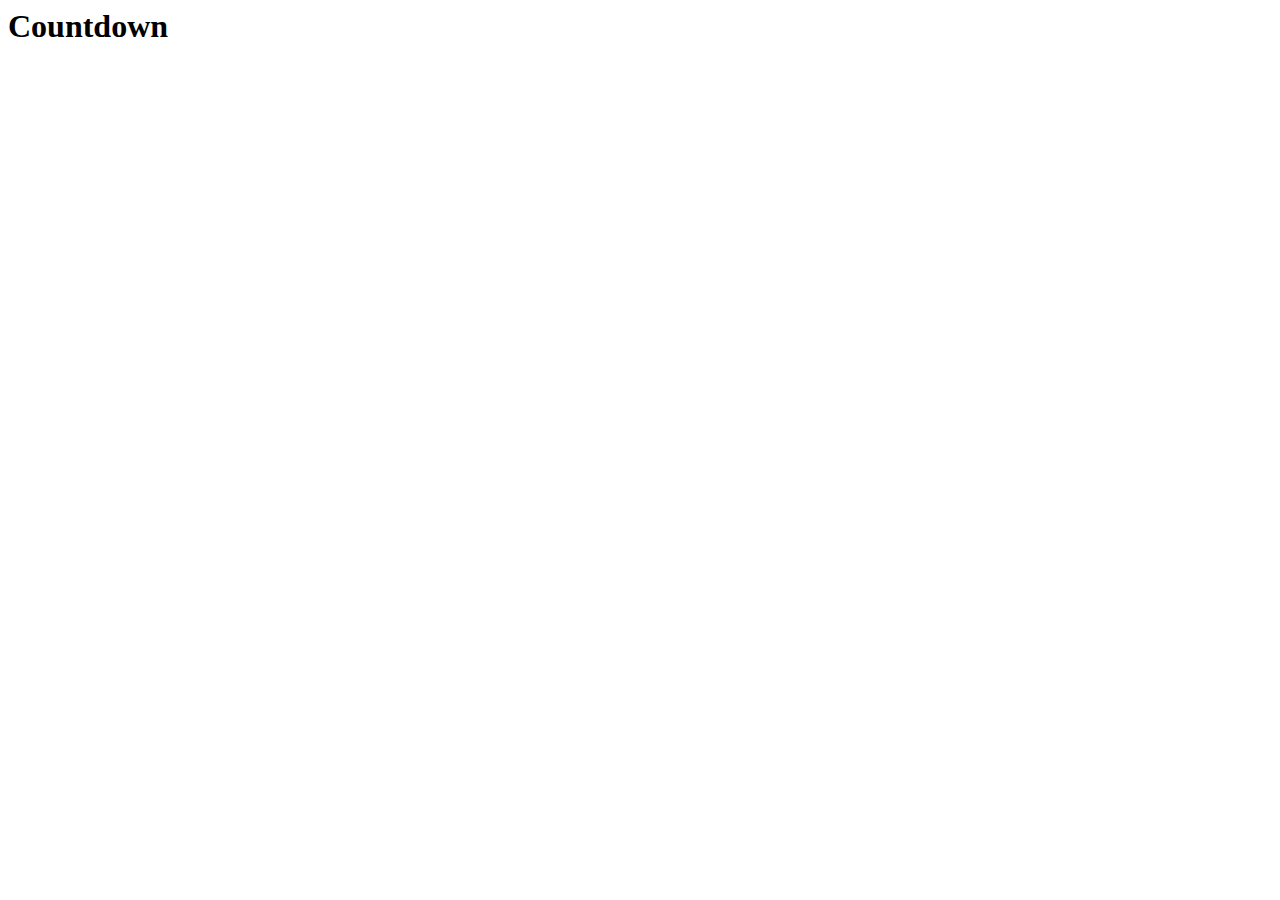
==== countdown/index.html @ 10dc55cc "Add a folder for a countdown timer" ====
<html lang="en">
<head>
    <meta charset="UTF-8">
    <meta http-equiv="X-UA-Compatible" content="IE=edge">
    <meta name="viewport" content="width=device-width, initial-scale=1.0">
    <title>3950 Aftelklok</title>
</head>
<body>
    <h1>Countdown</h1>
</body>
</html>
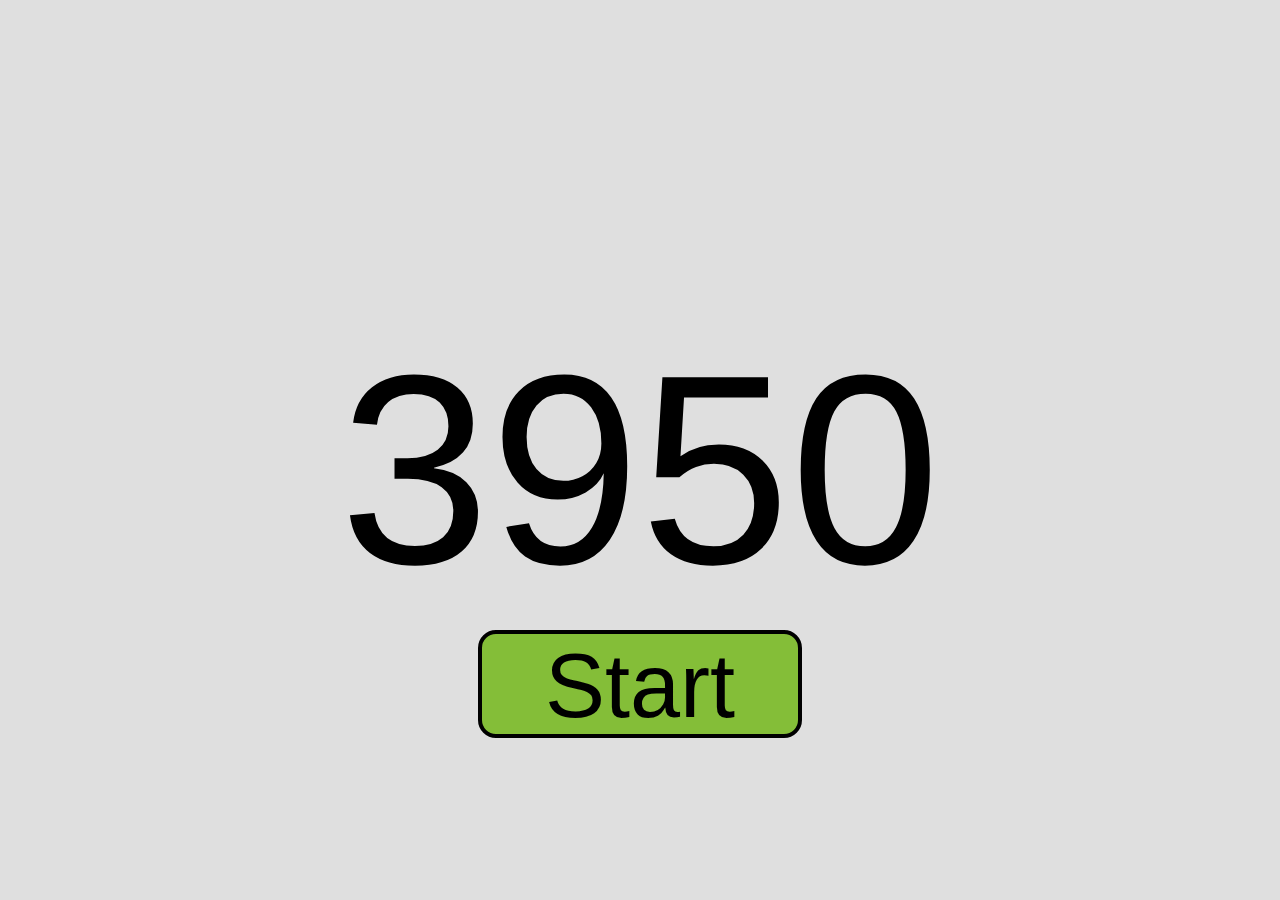
==== commit b022b46e: "Implement a simple countdown timer" ====
--- a/countdown/index.html
+++ b/countdown/index.html
@@ -5,7 +5,12 @@
     <meta name="viewport" content="width=device-width, initial-scale=1.0">
     <title>3950 Aftelklok</title>
 </head>
+<link rel="stylesheet" href="styles.css">
 <body>
-    <h1>Countdown</h1>
+    <div id="fullscreen">
+        <div id="time">3950</div>
+        <button id="start" onclick="startTimer()">Start</button>
+    </div>
 </body>
+<script src="countdown.js"></script>
 </html>--- a/countdown/styles.css
+++ b/countdown/styles.css
@@ -0,0 +1,34 @@
+#fullscreen {
+    background-color: #dfdfdf;
+    width: 100%;
+    height: auto;
+    bottom: 0px;
+    top: 0px;
+    left: 0;
+    position: absolute;
+}
+#time {
+    position: absolute;
+    left: 0px;
+    top: 35vh;
+    width: 100vw;
+    height: 30vh;
+    text-align: center;
+    font-size: 30vh;
+    font-family: Arial, Helvetica, sans-serif;
+}
+#start {
+    position: absolute;
+    left: 50%;
+    transform: translate(-50%, 0%);
+    -ms-transform: translate(-50%, 0%);
+    top: 70vh;
+    width: 36vh;
+    height: 12vh;
+    text-align: center;
+    font-size: 10vh;
+    font-family: Arial, Helvetica, sans-serif;
+    border-radius: 0.2em;
+    border:0.05em solid black;
+    background-color: #84be38;
+}